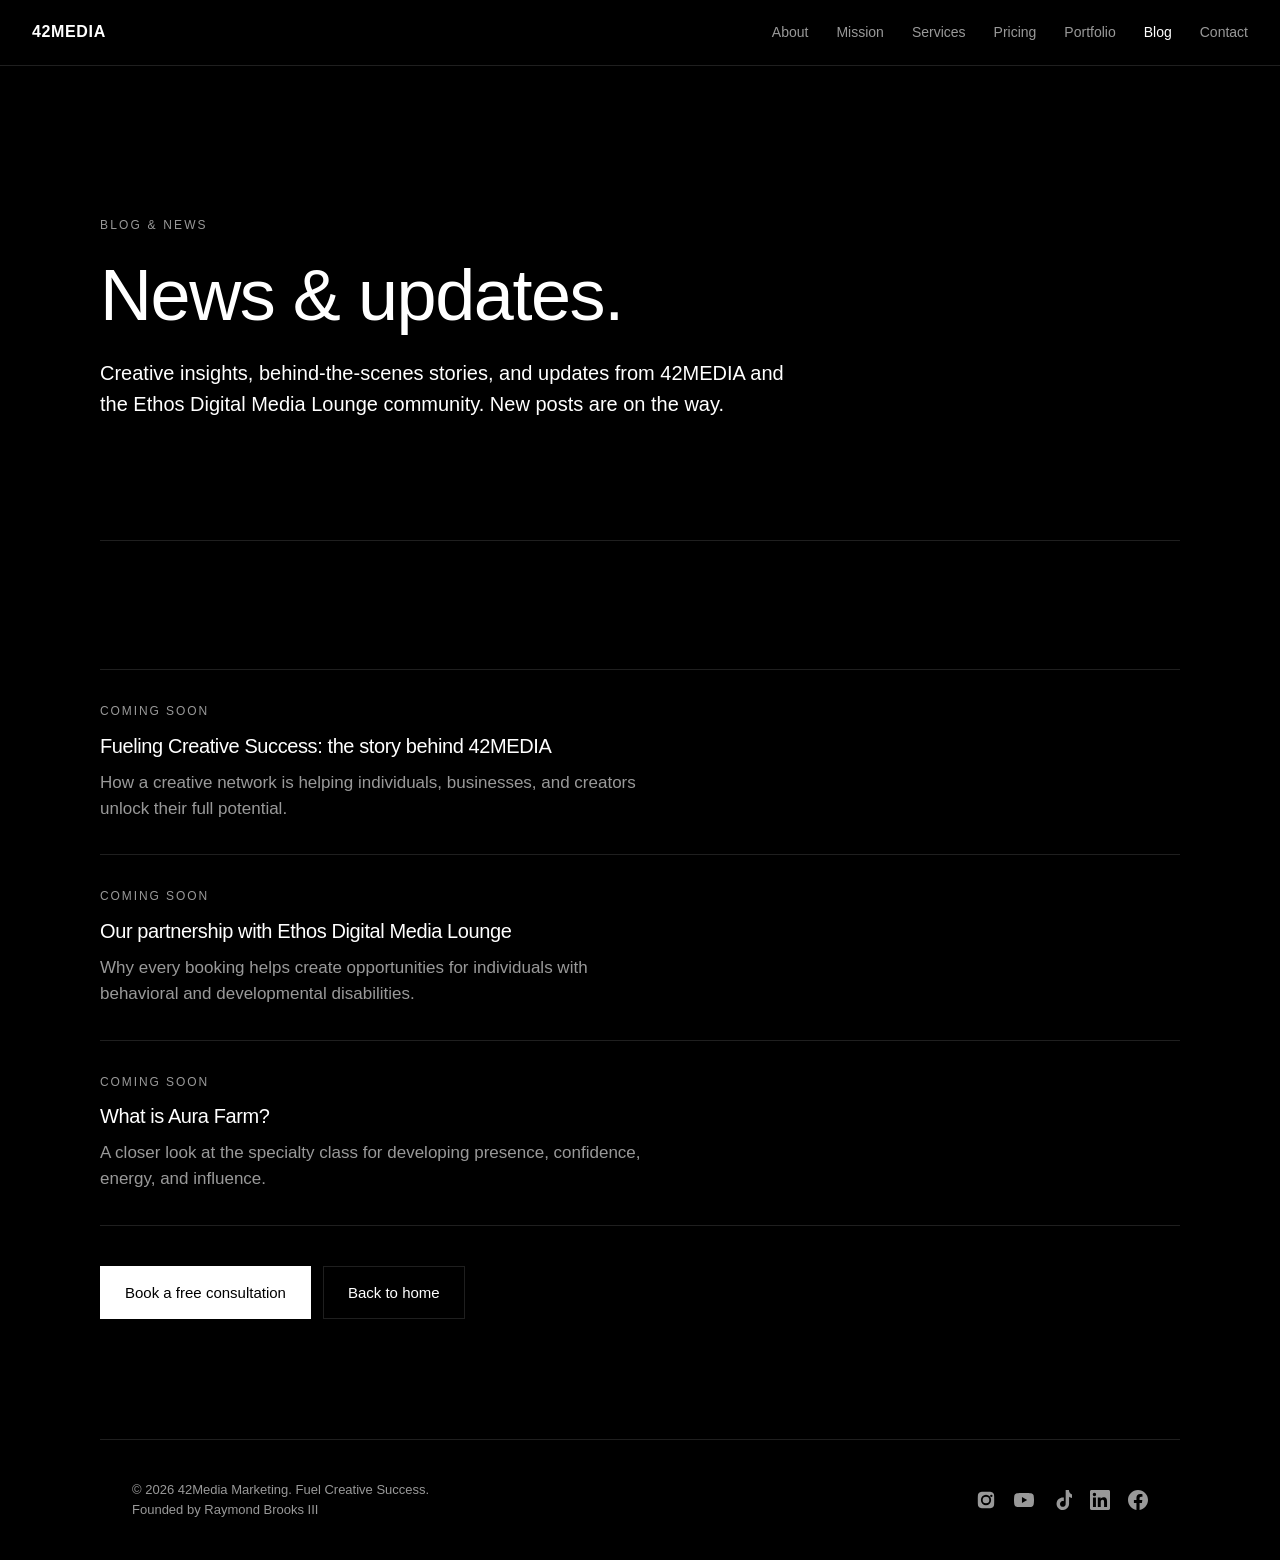
==== blog.html @ 84202077 "Rebrand to 42Media Marketing: mission, fuel-based services, pricing, contact/location, FAQ, testimon" ====
<!doctype html>
<html lang="en">
<head>
<meta charset="utf-8">
<meta name="viewport" content="width=device-width,initial-scale=1">
<title>Blog &amp; News — 42Media Marketing</title>
<meta name="description" content="News, updates, and creative insights from 42Media Marketing.">
<link rel="stylesheet" href="style.css">
</head>
<body>

<header class="nav">
  <a href="index.html#top" class="wordmark">42MEDIA</a>
  <nav>
    <a href="index.html#about">About</a>
    <a href="index.html#mission">Mission</a>
    <a href="index.html#services">Services</a>
    <a href="index.html#pricing">Pricing</a>
    <a href="portfolio.html">Portfolio</a>
    <a href="blog.html" aria-current="page">Blog</a>
    <a href="index.html#contact">Contact</a>
  </nav>
</header>

<main id="top">

  <section class="page-hero">
    <p class="eyebrow">Blog &amp; News</p>
    <h1>News &amp; updates.</h1>
    <p class="lede">Creative insights, behind-the-scenes stories, and updates from 42MEDIA and the Ethos Digital Media Lounge community. New posts are on the way.</p>
  </section>

  <section class="blog">
    <ul class="post-list">
      <li>
        <p class="date">Coming soon</p>
        <h3>Fueling Creative Success: the story behind 42MEDIA</h3>
        <p>How a creative network is helping individuals, businesses, and creators unlock their full potential.</p>
      </li>
      <li>
        <p class="date">Coming soon</p>
        <h3>Our partnership with Ethos Digital Media Lounge</h3>
        <p>Why every booking helps create opportunities for individuals with behavioral and developmental disabilities.</p>
      </li>
      <li>
        <p class="date">Coming soon</p>
        <h3>What is Aura Farm?</h3>
        <p>A closer look at the specialty class for developing presence, confidence, energy, and influence.</p>
      </li>
    </ul>
    <div class="cta-row" style="margin-top:40px;">
      <a href="index.html#booking" class="btn">Book a free consultation</a>
      <a href="index.html#top" class="btn btn-ghost">Back to home</a>
    </div>
  </section>

</main>

<footer class="foot">
  <div class="foot-left">
    <p>&copy; <span id="year"></span> 42Media Marketing. Fuel Creative Success.</p>
    <p class="muted">Founded by Raymond Brooks III</p>
  </div>
  <div class="socials">
    <a href="#" aria-label="42Media Marketing on Instagram" title="Instagram">
      <svg viewBox="0 0 24 24" aria-hidden="true" focusable="false"><path d="M12 2.16c3.2 0 3.58.01 4.85.07 1.17.05 1.8.25 2.23.41.56.22.96.48 1.38.9.42.42.68.82.9 1.38.16.42.36 1.06.41 2.23.06 1.27.07 1.65.07 4.85s-.01 3.58-.07 4.85c-.05 1.17-.25 1.8-.41 2.23-.22.56-.48.96-.9 1.38-.42.42-.82.68-1.38.9-.42.16-1.06.36-2.23.41-1.27.06-1.65.07-4.85.07s-3.58-.01-4.85-.07c-1.17-.05-1.8-.25-2.23-.41-.56-.22-.96-.48-1.38-.9-.42-.42-.68-.82-.9-1.38-.16-.42-.36-1.06-.41-2.23C2.17 15.58 2.16 15.2 2.16 12s.01-3.58.07-4.85c.05-1.17.25-1.8.41-2.23.22-.56.48-.96.9-1.38.42-.42.82-.68 1.38-.9.42-.16 1.06-.36 2.23-.41C8.42 2.17 8.8 2.16 12 2.16Zm0 3.68A6.16 6.16 0 1 0 18.16 12 6.16 6.16 0 0 0 12 5.84Zm0 10.16A4 4 0 1 1 16 12a4 4 0 0 1-4 4Zm6.41-10.4a1.44 1.44 0 1 0 1.44 1.44 1.44 1.44 0 0 0-1.44-1.44Z"/></svg>
    </a>
    <a href="#" aria-label="42Media Marketing on YouTube" title="YouTube">
      <svg viewBox="0 0 24 24" aria-hidden="true" focusable="false"><path d="M23.5 6.19a3.02 3.02 0 0 0-2.12-2.14C19.5 3.55 12 3.55 12 3.55s-7.5 0-9.38.5A3.02 3.02 0 0 0 .5 6.19 31.4 31.4 0 0 0 0 12a31.4 31.4 0 0 0 .5 5.81 3.02 3.02 0 0 0 2.12 2.14c1.88.5 9.38.5 9.38.5s7.5 0 9.38-.5a3.02 3.02 0 0 0 2.12-2.14A31.4 31.4 0 0 0 24 12a31.4 31.4 0 0 0-.5-5.81ZM9.55 15.57V8.43L15.82 12Z"/></svg>
    </a>
    <a href="#" aria-label="42Media Marketing on TikTok" title="TikTok">
      <svg viewBox="0 0 24 24" aria-hidden="true" focusable="false"><path d="M16.44.02c1.3-.02 2.6-.01 3.9-.02.08 1.53.63 3.09 1.75 4.17 1.12 1.11 2.7 1.62 4.24 1.79v4.03c-1.44-.05-2.89-.35-4.2-.97-.57-.26-1.1-.59-1.62-.93-.01 2.92.01 5.84-.02 8.75-.08 1.4-.54 2.79-1.35 3.94-1.31 1.92-3.58 3.17-5.91 3.21-1.43.08-2.86-.31-4.08-1.03-2.02-1.19-3.44-3.37-3.65-5.71-.02-.5-.03-1-.01-1.49.18-1.9 1.12-3.72 2.58-4.96 1.66-1.44 3.98-2.13 6.15-1.72.02 1.48-.04 2.96-.04 4.44-.99-.32-2.15-.23-3.02.37-.63.41-1.11 1.04-1.36 1.75-.21.51-.15 1.07-.14 1.61.24 1.64 1.82 3.02 3.5 2.87 1.12-.01 2.19-.66 2.77-1.61.19-.33.4-.67.41-1.06.1-1.79.06-3.57.07-5.36V.02Z"/></svg>
    </a>
    <a href="#" aria-label="42Media Marketing on LinkedIn" title="LinkedIn">
      <svg viewBox="0 0 24 24" aria-hidden="true" focusable="false"><path d="M20.45 20.45h-3.55v-5.57c0-1.33-.03-3.04-1.85-3.04-1.85 0-2.14 1.45-2.14 2.94v5.67H9.35V9h3.41v1.56h.05c.48-.9 1.64-1.85 3.37-1.85 3.6 0 4.27 2.37 4.27 5.46ZM5.34 7.43a2.06 2.06 0 1 1 0-4.12 2.06 2.06 0 0 1 0 4.12ZM7.12 20.45H3.56V9h3.56ZM22.22 0H1.77C.79 0 0 .77 0 1.73v20.54C0 23.23.79 24 1.77 24h20.45c.98 0 1.78-.77 1.78-1.73V1.73C24 .77 23.2 0 22.22 0Z"/></svg>
    </a>
    <a href="#" aria-label="42Media Marketing on Facebook" title="Facebook">
      <svg viewBox="0 0 24 24" aria-hidden="true" focusable="false"><path d="M24 12.07C24 5.44 18.63.07 12 .07S0 5.44 0 12.07c0 5.99 4.39 10.95 10.13 11.85v-8.38H7.08v-3.47h3.05V9.43c0-3.01 1.79-4.67 4.53-4.67 1.31 0 2.69.24 2.69.24v2.95h-1.51c-1.49 0-1.96.93-1.96 1.87v2.25h3.33l-.53 3.47h-2.8v8.38C19.61 23.02 24 18.06 24 12.07Z"/></svg>
    </a>
  </div>
</footer>

<script>document.getElementById('year').textContent = new Date().getFullYear();</script>
</body>
</html>
---- style.css ----
:root {
  --bg: #000;
  --fg: #fff;
  --muted: rgba(255, 255, 255, 0.6);
  --line: rgba(255, 255, 255, 0.12);
  --max: 1080px;
}

* { box-sizing: border-box; margin: 0; padding: 0; }

html { scroll-behavior: smooth; }

body {
  background: var(--bg);
  color: var(--fg);
  font-family: -apple-system, BlinkMacSystemFont, "SF Pro Text", "Segoe UI", Roboto, Helvetica, Arial, sans-serif;
  font-size: 17px;
  line-height: 1.55;
  -webkit-font-smoothing: antialiased;
  text-rendering: optimizeLegibility;
}

a { color: inherit; text-decoration: none; }

img { display: block; max-width: 100%; height: auto; }

/* NAV */
.nav {
  position: sticky;
  top: 0;
  z-index: 10;
  display: flex;
  justify-content: space-between;
  align-items: center;
  padding: 20px 32px;
  background: rgba(0, 0, 0, 0.85);
  backdrop-filter: blur(12px);
  -webkit-backdrop-filter: blur(12px);
  border-bottom: 1px solid var(--line);
}
.wordmark {
  font-weight: 600;
  letter-spacing: 0.04em;
  font-size: 16px;
}
.nav nav { display: flex; gap: 28px; flex-wrap: wrap; justify-content: flex-end; }
.nav nav a[aria-current="page"] { color: var(--fg); }
.nav nav a {
  font-size: 14px;
  color: var(--muted);
  transition: color 0.15s;
}
.nav nav a:hover { color: var(--fg); }

/* LAYOUT */
main { padding: 0 32px; }
section {
  max-width: var(--max);
  margin: 0 auto;
  padding: 120px 0;
  border-bottom: 1px solid var(--line);
}
section:last-of-type { border-bottom: none; }

.eyebrow {
  font-size: 12px;
  letter-spacing: 0.18em;
  text-transform: uppercase;
  color: var(--muted);
  margin-bottom: 24px;
}

h1, h2, h3 {
  font-weight: 500;
  letter-spacing: -0.02em;
}
h1 { font-size: clamp(40px, 6vw, 72px); line-height: 1.05; }
h2 { font-size: clamp(28px, 4vw, 44px); line-height: 1.1; margin-bottom: 24px; }
h3 { font-size: 20px; margin-bottom: 8px; }

p { color: var(--muted); }
p.lede { color: var(--fg); font-size: clamp(17px, 1.6vw, 20px); max-width: 64ch; }
p.muted { color: var(--muted); }

/* HERO */
.hero { padding-top: 160px; }
.hero h1 { margin-bottom: 28px; max-width: 18ch; }
.hero .lede { margin-bottom: 40px; }

.cta-row { display: flex; gap: 12px; flex-wrap: wrap; }
.btn {
  display: inline-block;
  padding: 14px 24px;
  border: 1px solid var(--fg);
  background: var(--fg);
  color: var(--bg);
  font-size: 15px;
  font-weight: 500;
  transition: opacity 0.15s;
}
.btn:hover { opacity: 0.85; }
.btn-ghost {
  background: transparent;
  color: var(--fg);
  border-color: var(--line);
}
.btn-ghost:hover { border-color: var(--fg); opacity: 1; }

/* ABOUT */
.about {
  display: grid;
  grid-template-columns: 1.2fr 1fr;
  gap: 64px;
  align-items: center;
}
.about-copy h2 { max-width: 14ch; }
.about-copy p { margin-bottom: 16px; max-width: 50ch; }
.about-photo img {
  aspect-ratio: 4 / 5;
  object-fit: cover;
  width: 100%;
}

/* SERVICES */
.service-list {
  list-style: none;
  counter-reset: svc;
  display: grid;
  grid-template-columns: 1fr 1fr;
  gap: 0;
  border-top: 1px solid var(--line);
}
.service-list li {
  counter-increment: svc;
  padding: 32px 24px 32px 0;
  border-bottom: 1px solid var(--line);
  position: relative;
}
.service-list li:nth-child(odd) { padding-right: 32px; border-right: 1px solid var(--line); }
.service-list li:nth-child(even) { padding-left: 32px; }
.service-list li::before {
  content: counter(svc, decimal-leading-zero);
  display: block;
  font-size: 12px;
  letter-spacing: 0.18em;
  color: var(--muted);
  margin-bottom: 12px;
}

/* PRICING */
.price-table {
  width: 100%;
  border-collapse: collapse;
  margin-top: 8px;
}
.price-table th,
.price-table td {
  text-align: left;
  padding: 22px 0;
  border-bottom: 1px solid var(--line);
  font-size: 18px;
  font-weight: 400;
}
.price-table th {
  font-weight: 500;
  color: var(--fg);
  font-size: 15px;
  letter-spacing: 0.04em;
}
.price-table td:last-child,
.price-table th:last-child { text-align: right; color: var(--fg); }
.price-table tbody tr:hover td { background: rgba(255, 255, 255, 0.02); }

/* WORK */
.work-grid {
  display: grid;
  grid-template-columns: repeat(3, 1fr);
  gap: 16px;
  margin-top: 8px;
}
.work-grid figure {
  aspect-ratio: 4 / 5;
  overflow: hidden;
}
.work-grid img {
  width: 100%;
  height: 100%;
  object-fit: cover;
  transition: opacity 0.2s;
}
.work-grid figure:hover img { opacity: 0.85; }

/* CONTACT */
.contact h2 { max-width: 16ch; }
.contact .lede { margin-bottom: 32px; }

/* MISSION */
.mission h2 { max-width: 20ch; }
.mission p { margin-bottom: 16px; max-width: 64ch; }
.mission .lede { margin-bottom: 20px; }

/* FUEL GROUPS (services) */
.fuel-groups {
  display: grid;
  grid-template-columns: 1fr 1fr;
  gap: 0;
  border-top: 1px solid var(--line);
  margin-top: 8px;
}
.fuel-group {
  padding: 36px 0;
  border-bottom: 1px solid var(--line);
}
.fuel-group:nth-child(odd) { padding-right: 40px; border-right: 1px solid var(--line); }
.fuel-group:nth-child(even) { padding-left: 40px; }
.fuel-title { font-size: 22px; margin-bottom: 18px; }
.fuel-list { list-style: none; }
.fuel-list li { padding: 12px 0; border-bottom: 1px solid var(--line); }
.fuel-list li:last-child { border-bottom: none; }
.svc-name { display: block; color: var(--fg); font-weight: 500; }
.svc-note { display: block; color: var(--muted); font-size: 15px; margin-top: 6px; max-width: 46ch; }
.fuel-group > p { max-width: 46ch; }

/* TESTIMONIALS */
.testimonials .empty {
  border: 1px dashed var(--line);
  border-radius: 10px;
  padding: 48px 32px;
  text-align: center;
  margin-top: 8px;
}
.testimonials .empty p { max-width: 52ch; margin: 0 auto; }

/* FAQ */
.faq-list { border-top: 1px solid var(--line); margin-top: 8px; }
.faq-item { border-bottom: 1px solid var(--line); }
.faq-item summary {
  cursor: pointer;
  list-style: none;
  padding: 24px 0;
  font-size: 18px;
  color: var(--fg);
  display: flex;
  justify-content: space-between;
  align-items: center;
  gap: 24px;
}
.faq-item summary::-webkit-details-marker { display: none; }
.faq-item summary::after { content: "+"; color: var(--muted); font-size: 24px; line-height: 1; }
.faq-item[open] summary::after { content: "\2212"; }
.faq-item p { padding-bottom: 24px; max-width: 68ch; }
.faq-item a { color: var(--fg); text-decoration: underline; text-underline-offset: 3px; }

/* LOCATION & HOURS */
.location {
  display: grid;
  grid-template-columns: 1fr 1fr;
  gap: 56px;
  align-items: start;
}
.address-block p { margin-bottom: 14px; }
.badge {
  display: inline-block;
  color: var(--fg);
  border: 1px solid var(--line);
  border-radius: 999px;
  padding: 8px 16px;
  font-size: 14px;
}
.hours-list { list-style: none; margin-top: 24px; }
.hours-list li {
  display: flex;
  justify-content: space-between;
  gap: 24px;
  padding: 12px 0;
  border-bottom: 1px solid var(--line);
  max-width: 400px;
}
.hours-list li span:last-child { color: var(--fg); }
.map-embed { width: 100%; aspect-ratio: 4 / 3; border: 1px solid var(--line); border-radius: 10px; }

/* BOOKING */
.booking .lede { margin-bottom: 28px; }
.calendly-placeholder {
  border: 1px dashed var(--line);
  border-radius: 10px;
  padding: 28px 32px;
  margin-top: 28px;
}
.calendly-placeholder p { margin: 0; }

/* LEGACY / CLOSING */
.legacy { text-align: center; }
.legacy h2 { font-size: clamp(30px, 5vw, 56px); max-width: 22ch; margin: 0 auto 28px; }
.legacy p { max-width: 62ch; margin: 0 auto 16px; }
.legacy .lede { margin: 24px auto 32px; }
.legacy .cta-row { justify-content: center; }

/* CONTACT METHODS */
.contact-methods { display: flex; gap: 12px; flex-wrap: wrap; margin-bottom: 20px; }

/* PAGE HERO (portfolio / blog) */
.page-hero { padding-top: 150px; }
.page-hero h1 { margin-bottom: 24px; }

/* GALLERY */
.work-grid--gallery { grid-template-columns: repeat(3, 1fr); }

/* BLOG */
.post-list { list-style: none; border-top: 1px solid var(--line); margin-top: 8px; }
.post-list li { padding: 32px 0; border-bottom: 1px solid var(--line); }
.post-list .date {
  font-size: 12px;
  letter-spacing: 0.16em;
  text-transform: uppercase;
  color: var(--muted);
  margin-bottom: 10px;
}
.post-list li p:last-child { max-width: 60ch; }

/* FOOTER */
.foot {
  max-width: var(--max);
  margin: 0 auto;
  padding: 40px 32px;
  display: flex;
  justify-content: space-between;
  align-items: center;
  flex-wrap: wrap;
  gap: 20px;
  font-size: 13px;
  color: var(--muted);
  border-top: 1px solid var(--line);
}
.foot-left p { margin: 0; }
.socials { display: flex; gap: 18px; align-items: center; }
.socials a { color: var(--muted); display: inline-flex; transition: color 0.15s; }
.socials a:hover { color: var(--fg); }
.socials svg { width: 20px; height: 20px; fill: currentColor; }

/* RESPONSIVE */
@media (max-width: 760px) {
  main { padding: 0 20px; }
  section { padding: 80px 0; }
  .hero { padding-top: 100px; }
  .nav { padding: 16px 20px; }
  .nav nav { gap: 16px; }
  .about { grid-template-columns: 1fr; gap: 40px; }
  .service-list { grid-template-columns: 1fr; }
  .service-list li:nth-child(odd) { border-right: none; padding-right: 0; }
  .service-list li:nth-child(even) { padding-left: 0; }
  .fuel-groups { grid-template-columns: 1fr; }
  .fuel-group:nth-child(odd) { border-right: none; padding-right: 0; }
  .fuel-group:nth-child(even) { padding-left: 0; }
  .location { grid-template-columns: 1fr; gap: 40px; }
  .work-grid { grid-template-columns: repeat(2, 1fr); }
  .work-grid--gallery { grid-template-columns: repeat(2, 1fr); }
  .page-hero { padding-top: 110px; }
  .foot { flex-direction: column; align-items: flex-start; gap: 16px; padding: 32px 20px; }
}
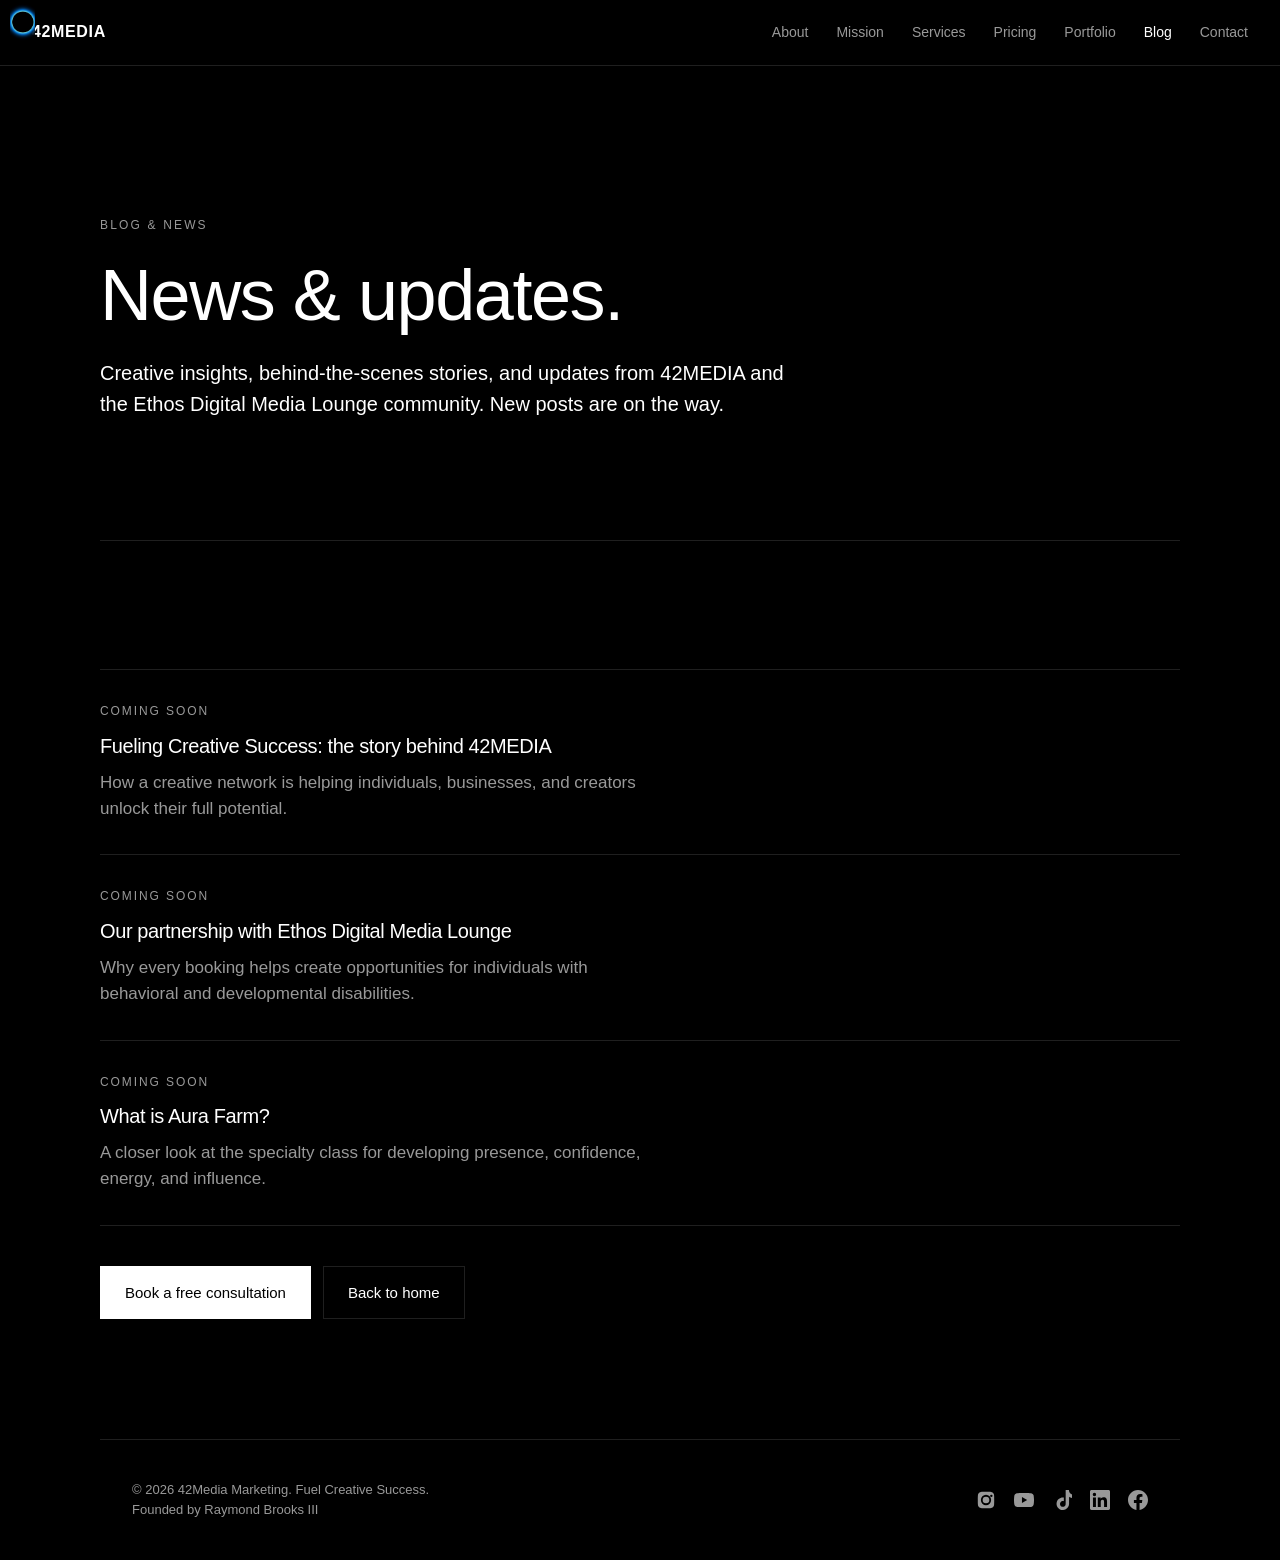
==== commit 6ed4f0a5: "Hero logo as background moon; smooth custom cursor ring Co-authored-by: j0builds <j0builds@users.nor" ====
--- a/blog.html
+++ b/blog.html
@@ -5,9 +5,12 @@
 <meta name="viewport" content="width=device-width,initial-scale=1">
 <title>Blog &amp; News — 42Media Marketing</title>
 <meta name="description" content="News, updates, and creative insights from 42Media Marketing.">
+<link rel="canonical" href="https://42mediamarketing.com/blog.html">
 <link rel="stylesheet" href="style.css">
 </head>
 <body>
+
+<div class="cursor-ring" id="cursor-ring" hidden aria-hidden="true"></div>
 
 <header class="nav">
   <a href="index.html#top" class="wordmark">42MEDIA</a>
@@ -80,6 +83,6 @@
   </div>
 </footer>
 
-<script>document.getElementById('year').textContent = new Date().getFullYear();</script>
+<script src="cursor.js" defer></script>
 </body>
 </html>
--- a/style.css
+++ b/style.css
@@ -42,6 +42,119 @@
   font-weight: 600;
   letter-spacing: 0.04em;
   font-size: 16px;
+  cursor: pointer;
+  transition: opacity 0.15s;
+}
+.wordmark:hover { opacity: 0.82; }
+.nav nav a { cursor: pointer; }
+
+/* HBCU FC — recent work feed (top banner) */
+.feed-banner {
+  border-bottom: 1px solid var(--line);
+  background: linear-gradient(180deg, rgba(255, 255, 255, 0.04) 0%, rgba(255, 255, 255, 0) 100%);
+  padding: 14px 0 16px;
+}
+.feed-banner-inner {
+  max-width: var(--max);
+  margin: 0 auto;
+  padding: 0 32px;
+}
+.feed-banner-head {
+  display: flex;
+  flex-wrap: wrap;
+  align-items: baseline;
+  gap: 8px 20px;
+  margin-bottom: 12px;
+}
+.feed-kicker {
+  font-size: 12px;
+  letter-spacing: 0.14em;
+  text-transform: uppercase;
+  color: var(--fg);
+  display: flex;
+  align-items: center;
+  gap: 8px;
+}
+.feed-live {
+  width: 7px;
+  height: 7px;
+  border-radius: 50%;
+  background: #5cff9a;
+  box-shadow: 0 0 0 0 rgba(92, 255, 154, 0.5);
+  animation: feed-pulse 2s ease-out infinite;
+}
+@keyframes feed-pulse {
+  0% { box-shadow: 0 0 0 0 rgba(92, 255, 154, 0.45); }
+  70% { box-shadow: 0 0 0 8px rgba(92, 255, 154, 0); }
+  100% { box-shadow: 0 0 0 0 rgba(92, 255, 154, 0); }
+}
+.feed-sub {
+  font-size: 14px;
+  color: var(--muted);
+  flex: 1;
+  min-width: 12rem;
+}
+.feed-see-all {
+  font-size: 13px;
+  color: var(--fg);
+  border-bottom: 1px solid var(--line);
+  padding-bottom: 2px;
+  transition: border-color 0.15s;
+}
+.feed-see-all:hover { border-color: var(--fg); }
+.feed-track-wrap {
+  overflow: hidden;
+  -webkit-mask-image: linear-gradient(90deg, transparent, #000 6%, #000 94%, transparent);
+  mask-image: linear-gradient(90deg, transparent, #000 6%, #000 94%, transparent);
+}
+.feed-track {
+  display: flex;
+  width: max-content;
+  animation: feed-scroll 36s linear infinite;
+  will-change: transform;
+}
+.feed-track:hover { animation-play-state: paused; }
+.feed-segment {
+  display: flex;
+  gap: 10px;
+  padding-right: 10px;
+}
+.feed-card {
+  flex: 0 0 auto;
+  width: 168px;
+  border: 1px solid var(--line);
+  border-radius: 10px;
+  overflow: hidden;
+  background: rgba(255, 255, 255, 0.02);
+  transition: transform 0.2s ease, border-color 0.2s;
+  cursor: pointer;
+}
+.feed-card:hover {
+  transform: translateY(-3px) rotate(-0.6deg);
+  border-color: rgba(255, 255, 255, 0.35);
+}
+.feed-card img {
+  width: 100%;
+  height: 210px;
+  object-fit: cover;
+  aspect-ratio: 4 / 5;
+}
+.feed-cap {
+  display: block;
+  padding: 8px 10px;
+  font-size: 11px;
+  letter-spacing: 0.06em;
+  text-transform: uppercase;
+  color: var(--muted);
+}
+@keyframes feed-scroll {
+  from { transform: translate3d(0, 0, 0); }
+  to { transform: translate3d(-50%, 0, 0); }
+}
+@media (prefers-reduced-motion: reduce) {
+  .feed-track { animation: none; }
+  .feed-live { animation: none; }
+  .feed-track-wrap { overflow-x: auto; -webkit-overflow-scrolling: touch; }
 }
 .nav nav { display: flex; gap: 28px; flex-wrap: wrap; justify-content: flex-end; }
 .nav nav a[aria-current="page"] { color: var(--fg); }
@@ -82,8 +195,66 @@
 p.lede { color: var(--fg); font-size: clamp(17px, 1.6vw, 20px); max-width: 64ch; }
 p.muted { color: var(--muted); }
 
+/* CUSTOM CURSOR (logo ring) */
+.cursor-ring {
+  position: fixed;
+  top: 0;
+  left: 0;
+  width: 44px;
+  height: 44px;
+  pointer-events: none;
+  z-index: 10000;
+  background: url("images/logo.png") center / contain no-repeat;
+  opacity: 0.92;
+  transition: opacity 0.2s;
+  will-change: transform;
+}
+@media (hover: hover) and (pointer: fine) {
+  body.has-custom-cursor,
+  body.has-custom-cursor a,
+  body.has-custom-cursor button,
+  body.has-custom-cursor summary {
+    cursor: none !important;
+  }
+}
+
 /* HERO */
-.hero { padding-top: 160px; }
+.hero {
+  position: relative;
+  overflow: hidden;
+  padding-top: 120px;
+  min-height: min(72vh, 720px);
+}
+.hero-moon {
+  position: absolute;
+  top: -18%;
+  left: 50%;
+  transform: translateX(-42%);
+  width: min(640px, 110vw);
+  pointer-events: none;
+  z-index: 0;
+  opacity: 0.42;
+  filter: blur(0.3px);
+  animation: hero-moon-float 22s ease-in-out infinite alternate;
+}
+.hero-moon img {
+  width: 100%;
+  height: auto;
+  display: block;
+  mask-image: radial-gradient(circle at 50% 45%, #000 38%, transparent 72%);
+  -webkit-mask-image: radial-gradient(circle at 50% 45%, #000 38%, transparent 72%);
+}
+.hero-content {
+  position: relative;
+  z-index: 1;
+}
+@keyframes hero-moon-float {
+  from { transform: translateX(-42%) translateY(0); }
+  to { transform: translateX(-38%) translateY(12px); }
+}
+@media (prefers-reduced-motion: reduce) {
+  .hero-moon { animation: none; }
+}
 .hero h1 { margin-bottom: 28px; max-width: 18ch; }
 .hero .lede { margin-bottom: 40px; }
 
@@ -342,7 +513,16 @@
 @media (max-width: 760px) {
   main { padding: 0 20px; }
   section { padding: 80px 0; }
-  .hero { padding-top: 100px; }
+  .hero { padding-top: 88px; min-height: auto; }
+  .hero-moon {
+    width: min(420px, 130vw);
+    top: -8%;
+    opacity: 0.35;
+  }
+  .cursor-ring { width: 36px; height: 36px; }
+  .feed-banner-inner { padding: 0 20px; }
+  .feed-card { width: 140px; }
+  .feed-card img { height: 175px; }
   .nav { padding: 16px 20px; }
   .nav nav { gap: 16px; }
   .about { grid-template-columns: 1fr; gap: 40px; }
